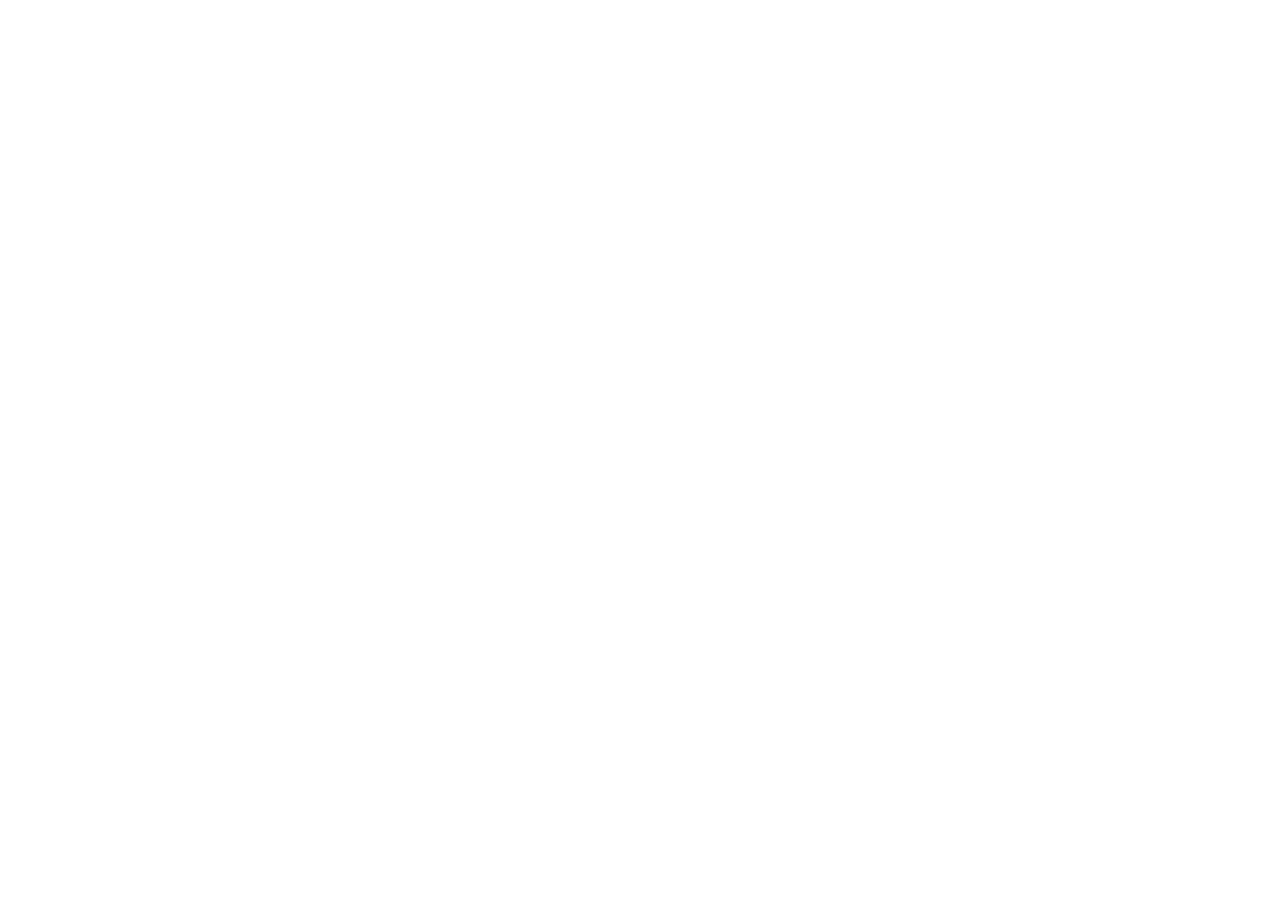
==== recipes/hot_dog.html @ 723ba17d "Added new images and new file" ====
<!DOCTYPE html>
<html lang="en">
  <head>
    <meta charset="UTF-8" />
    <meta name="viewport" content="width=device-width, initial-scale=1.0" />
    <title>Air Fry Hot gog</title>
  </head>
  <body></body>
</html>
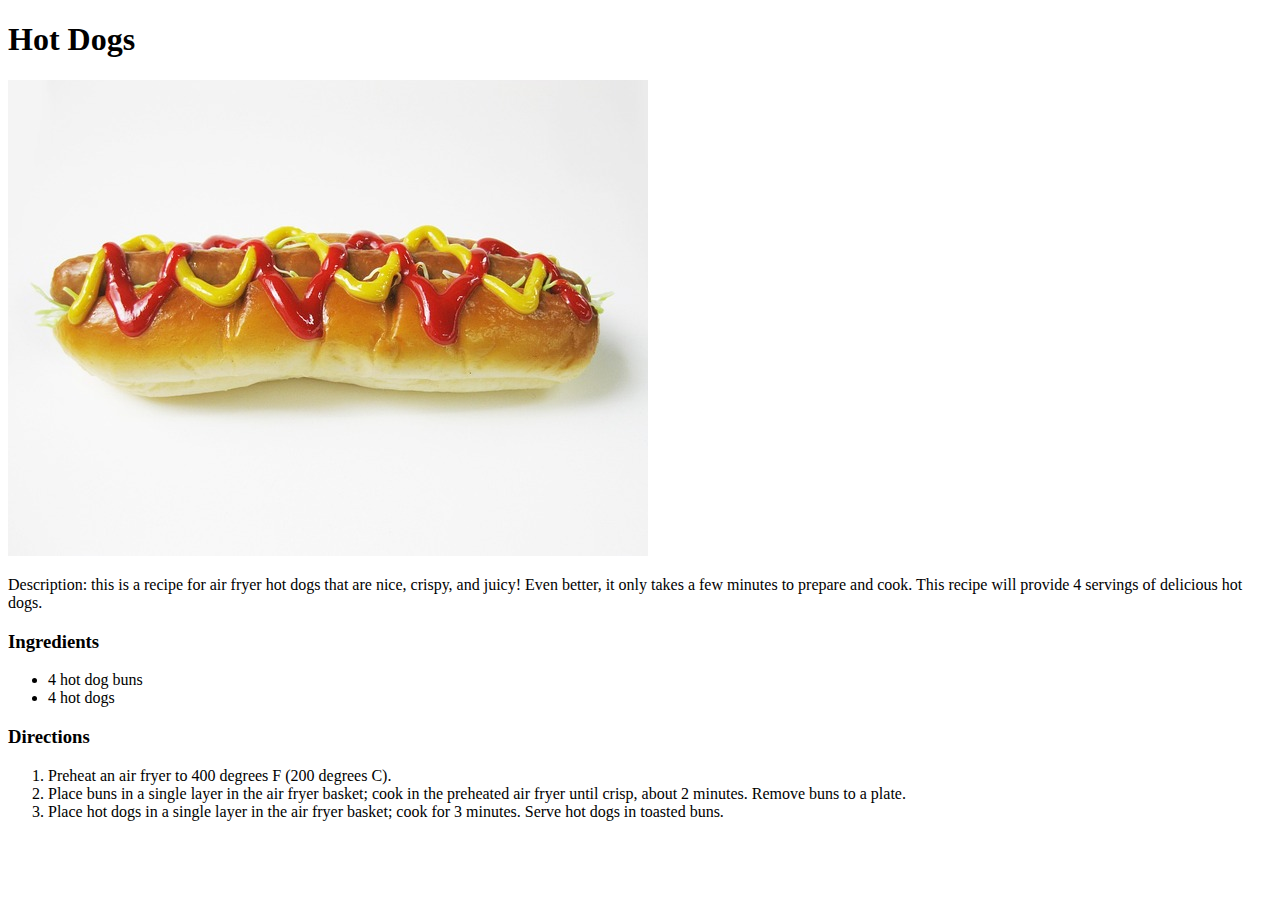
==== commit 700b40e7: "Updated hot_dog.html and pizza.html" ====
--- a/recipes/hot_dog.html
+++ b/recipes/hot_dog.html
@@ -3,7 +3,33 @@
   <head>
     <meta charset="UTF-8" />
     <meta name="viewport" content="width=device-width, initial-scale=1.0" />
-    <title>Air Fry Hot gog</title>
+    <title>Air Fryer Hot Dogs</title>
   </head>
   <body></body>
+  <h1>Hot Dogs</h1>
+  <img src="../images/hot-dog.jpg" alt="hot dog with mustard and ketchup" />
+  <p>
+    Description: this is a recipe for air fryer hot dogs that are nice, crispy,
+    and juicy! Even better, it only takes a few minutes to prepare and cook.
+    This recipe will provide 4 servings of delicious hot dogs.
+  </p>
+
+  <h3>Ingredients</h3>
+  <ul>
+    <li>4 hot dog buns</li>
+    <li>4 hot dogs</li>
+  </ul>
+
+  <h3>Directions</h3>
+  <ol>
+    <li>Preheat an air fryer to 400 degrees F (200 degrees C).</li>
+    <li>
+      Place buns in a single layer in the air fryer basket; cook in the
+      preheated air fryer until crisp, about 2 minutes. Remove buns to a plate.
+    </li>
+    <li>
+      Place hot dogs in a single layer in the air fryer basket; cook for 3
+      minutes. Serve hot dogs in toasted buns.
+    </li>
+  </ol>
 </html>
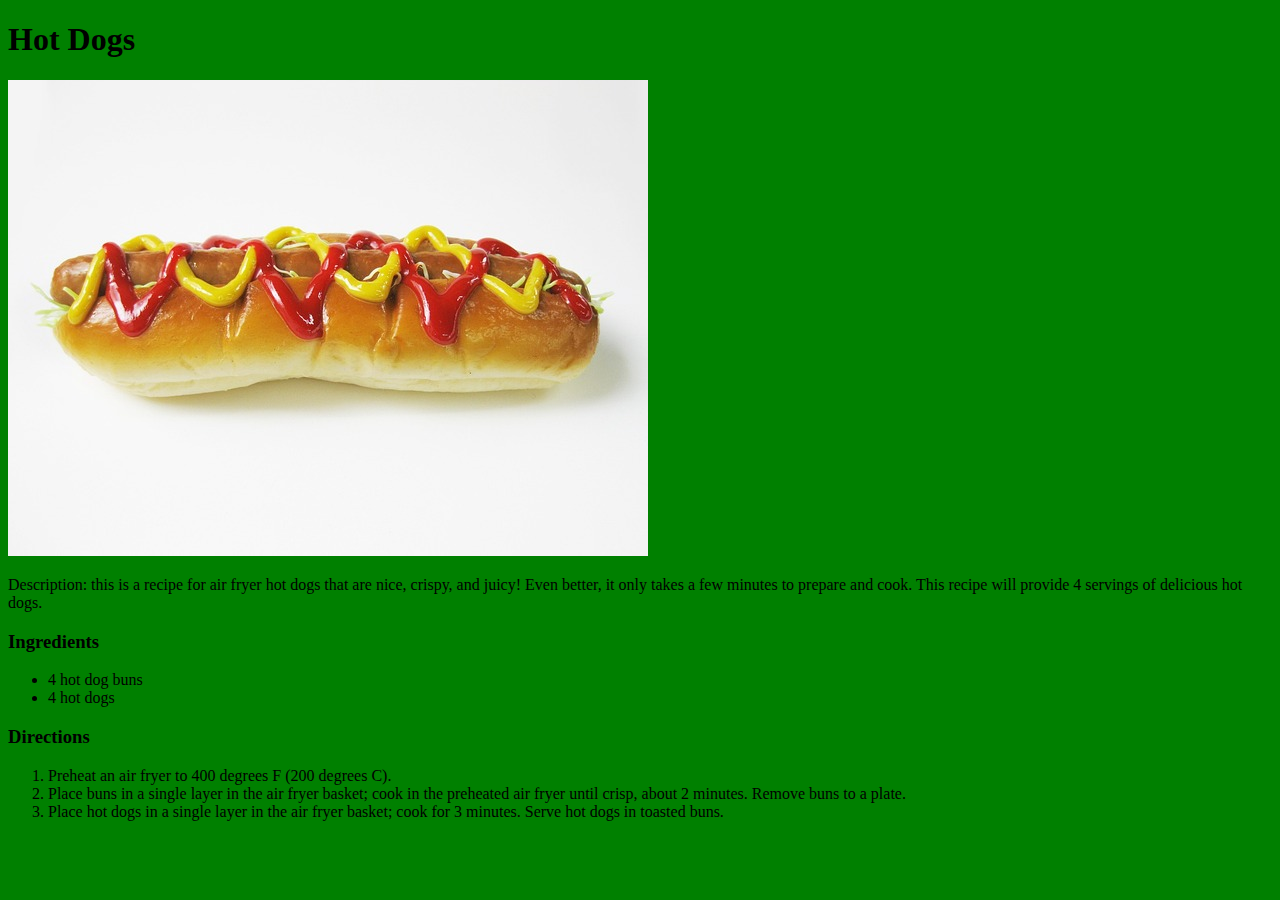
==== commit d9563dcd: "Created styles.css and added reference" ====
--- a/recipes/hot_dog.html
+++ b/recipes/hot_dog.html
@@ -3,33 +3,36 @@
   <head>
     <meta charset="UTF-8" />
     <meta name="viewport" content="width=device-width, initial-scale=1.0" />
+    <link rel="stylesheet" href="../styles.css" />
     <title>Air Fryer Hot Dogs</title>
   </head>
-  <body></body>
-  <h1>Hot Dogs</h1>
-  <img src="../images/hot-dog.jpg" alt="hot dog with mustard and ketchup" />
-  <p>
-    Description: this is a recipe for air fryer hot dogs that are nice, crispy,
-    and juicy! Even better, it only takes a few minutes to prepare and cook.
-    This recipe will provide 4 servings of delicious hot dogs.
-  </p>
+  <body id="page3">
+    <h1>Hot Dogs</h1>
+    <img src="../images/hot-dog.jpg" alt="hot dog with mustard and ketchup" />
+    <p>
+      Description: this is a recipe for air fryer hot dogs that are nice,
+      crispy, and juicy! Even better, it only takes a few minutes to prepare and
+      cook. This recipe will provide 4 servings of delicious hot dogs.
+    </p>
 
-  <h3>Ingredients</h3>
-  <ul>
-    <li>4 hot dog buns</li>
-    <li>4 hot dogs</li>
-  </ul>
+    <h3>Ingredients</h3>
+    <ul>
+      <li>4 hot dog buns</li>
+      <li>4 hot dogs</li>
+    </ul>
 
-  <h3>Directions</h3>
-  <ol>
-    <li>Preheat an air fryer to 400 degrees F (200 degrees C).</li>
-    <li>
-      Place buns in a single layer in the air fryer basket; cook in the
-      preheated air fryer until crisp, about 2 minutes. Remove buns to a plate.
-    </li>
-    <li>
-      Place hot dogs in a single layer in the air fryer basket; cook for 3
-      minutes. Serve hot dogs in toasted buns.
-    </li>
-  </ol>
+    <h3>Directions</h3>
+    <ol>
+      <li>Preheat an air fryer to 400 degrees F (200 degrees C).</li>
+      <li>
+        Place buns in a single layer in the air fryer basket; cook in the
+        preheated air fryer until crisp, about 2 minutes. Remove buns to a
+        plate.
+      </li>
+      <li>
+        Place hot dogs in a single layer in the air fryer basket; cook for 3
+        minutes. Serve hot dogs in toasted buns.
+      </li>
+    </ol>
+  </body>
 </html>
--- a/styles.css
+++ b/styles.css
@@ -0,0 +1,6 @@
+#page1,
+#page2,
+#page3,
+#page4 {
+  background-color: green;
+}
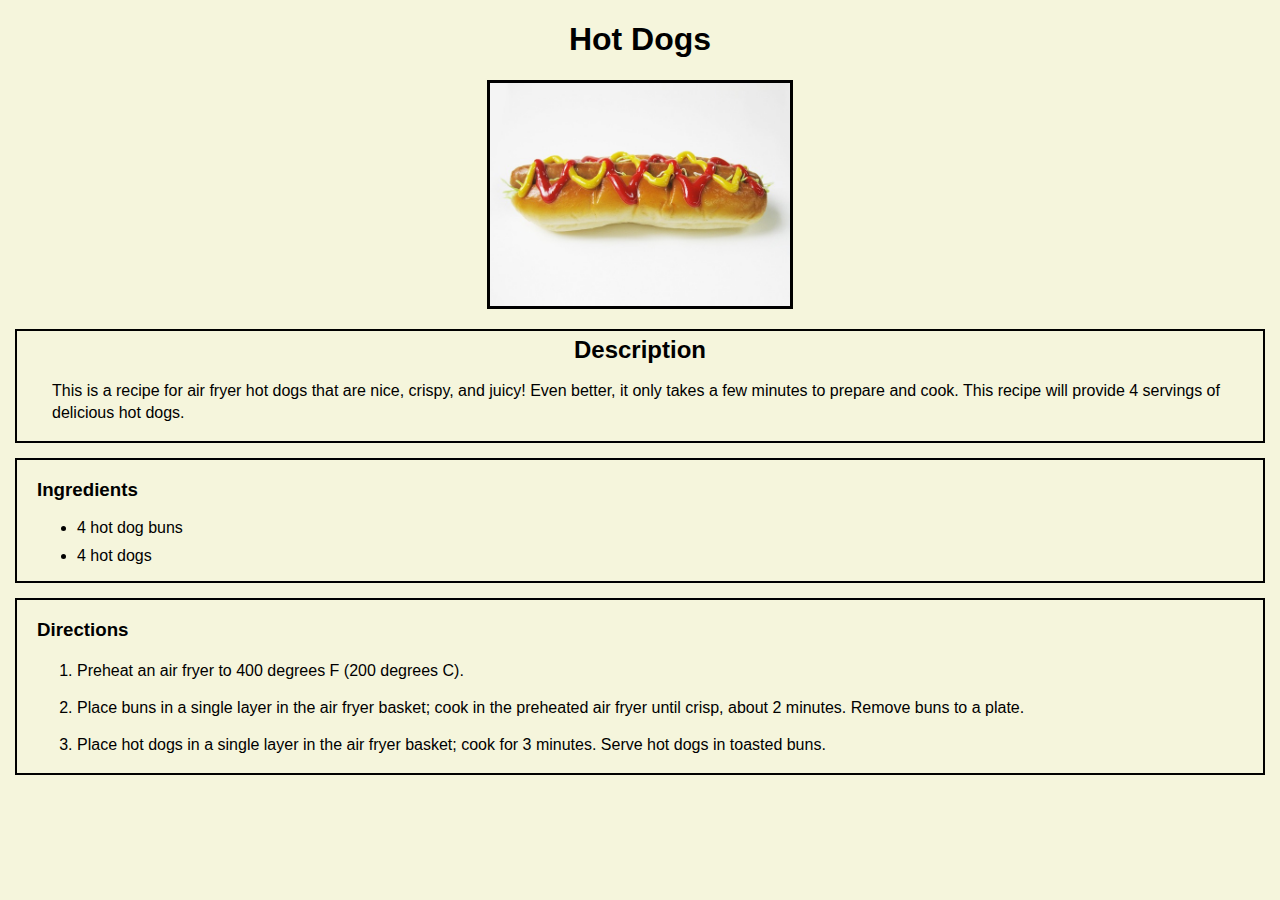
==== commit 91e4985d: "Edited recipes html files and styles.css" ====
--- a/recipes/hot_dog.html
+++ b/recipes/hot_dog.html
@@ -9,30 +9,38 @@
   <body id="page3">
     <h1>Hot Dogs</h1>
     <img src="../images/hot-dog.jpg" alt="hot dog with mustard and ketchup" />
-    <p>
-      Description: this is a recipe for air fryer hot dogs that are nice,
-      crispy, and juicy! Even better, it only takes a few minutes to prepare and
-      cook. This recipe will provide 4 servings of delicious hot dogs.
-    </p>
 
-    <h3>Ingredients</h3>
-    <ul>
-      <li>4 hot dog buns</li>
-      <li>4 hot dogs</li>
-    </ul>
+    <div class="description">
+      <h2>Description</h2>
+      <p>
+        This is a recipe for air fryer hot dogs that are nice, crispy, and
+        juicy! Even better, it only takes a few minutes to prepare and cook.
+        This recipe will provide 4 servings of delicious hot dogs.
+      </p>
+    </div>
 
-    <h3>Directions</h3>
-    <ol>
-      <li>Preheat an air fryer to 400 degrees F (200 degrees C).</li>
-      <li>
-        Place buns in a single layer in the air fryer basket; cook in the
-        preheated air fryer until crisp, about 2 minutes. Remove buns to a
-        plate.
-      </li>
-      <li>
-        Place hot dogs in a single layer in the air fryer basket; cook for 3
-        minutes. Serve hot dogs in toasted buns.
-      </li>
-    </ol>
+    <div class="ingredients">
+      <h3>Ingredients</h3>
+      <ul>
+        <li>4 hot dog buns</li>
+        <li>4 hot dogs</li>
+      </ul>
+    </div>
+
+    <div class="directions">
+      <h3>Directions</h3>
+      <ol>
+        <li>Preheat an air fryer to 400 degrees F (200 degrees C).</li>
+        <li>
+          Place buns in a single layer in the air fryer basket; cook in the
+          preheated air fryer until crisp, about 2 minutes. Remove buns to a
+          plate.
+        </li>
+        <li>
+          Place hot dogs in a single layer in the air fryer basket; cook for 3
+          minutes. Serve hot dogs in toasted buns.
+        </li>
+      </ol>
+    </div>
   </body>
 </html>
--- a/styles.css
+++ b/styles.css
@@ -1,6 +1,113 @@
-#page1,
-#page2,
-#page3,
+h1 {
+  text-align: center;
+}
+
+img {
+  display: block;
+  width: 300px;
+  height: auto;
+  /*setting the left and right margins to auto centers the image
+  if the display is set to block instead on inline-block or inline*/
+  margin-left: auto;
+  margin-right: auto;
+  margin-bottom: 20px;
+  border: 3px solid black;
+}
+
+/* makes it so that the h1 background color will reach top and
+side of the screen, without it h1 background color will not cover 
+those areas */
+body {
+  margin: 0;
+  padding: 0;
+  font-family: Arial, Helvetica, sans-serif;
+}
+
+.description {
+  border: 2px solid black;
+  margin: 15px;
+  padding: 0px 35px;
+}
+
+p,
+.directions li {
+  line-height: 1.4;
+}
+
+.description h2 {
+  margin: 5px 0px;
+  text-align: center;
+  padding: 0px;
+}
+
+.ingredients {
+  border: 2px solid black;
+  margin: 15px;
+  padding: 0px 20px;
+}
+
+.directions {
+  border: 2px solid black;
+  margin: 15px;
+  padding: 0px 20px;
+}
+
+.ingredients li {
+  margin-bottom: 10px;
+}
+
+.directions li {
+  margin-bottom: 15px;
+}
+
+/********************************page 1 styles********************************/
+
+#page1 {
+  background-color: lightblue;
+}
+
+#page1 h1 {
+  color: green;
+  margin: 0px;
+  background-color: hsl(195, 31%, 50%);
+}
+
+.food-list {
+  display: inline-block;
+  border: 2px solid black;
+  background-color: lightgreen;
+  padding: 0px 20px 0px 25px;
+}
+
+.food-list li {
+  margin: 10px 0px;
+  list-style: none;
+}
+
+.food-list a {
+  font-weight: bold;
+  text-decoration: none;
+}
+
+.food-list a:hover {
+  color: green;
+}
+
+/* div is used to make sure that the list is always at the center */
+.food-container {
+  text-align: center;
+}
+
+/**********************************************************************/
+
+#page2 {
+  background-color: lightcyan;
+}
+
+#page3 {
+  background-color: beige;
+}
+
 #page4 {
-  background-color: green;
+  background-color: burlywood;
 }
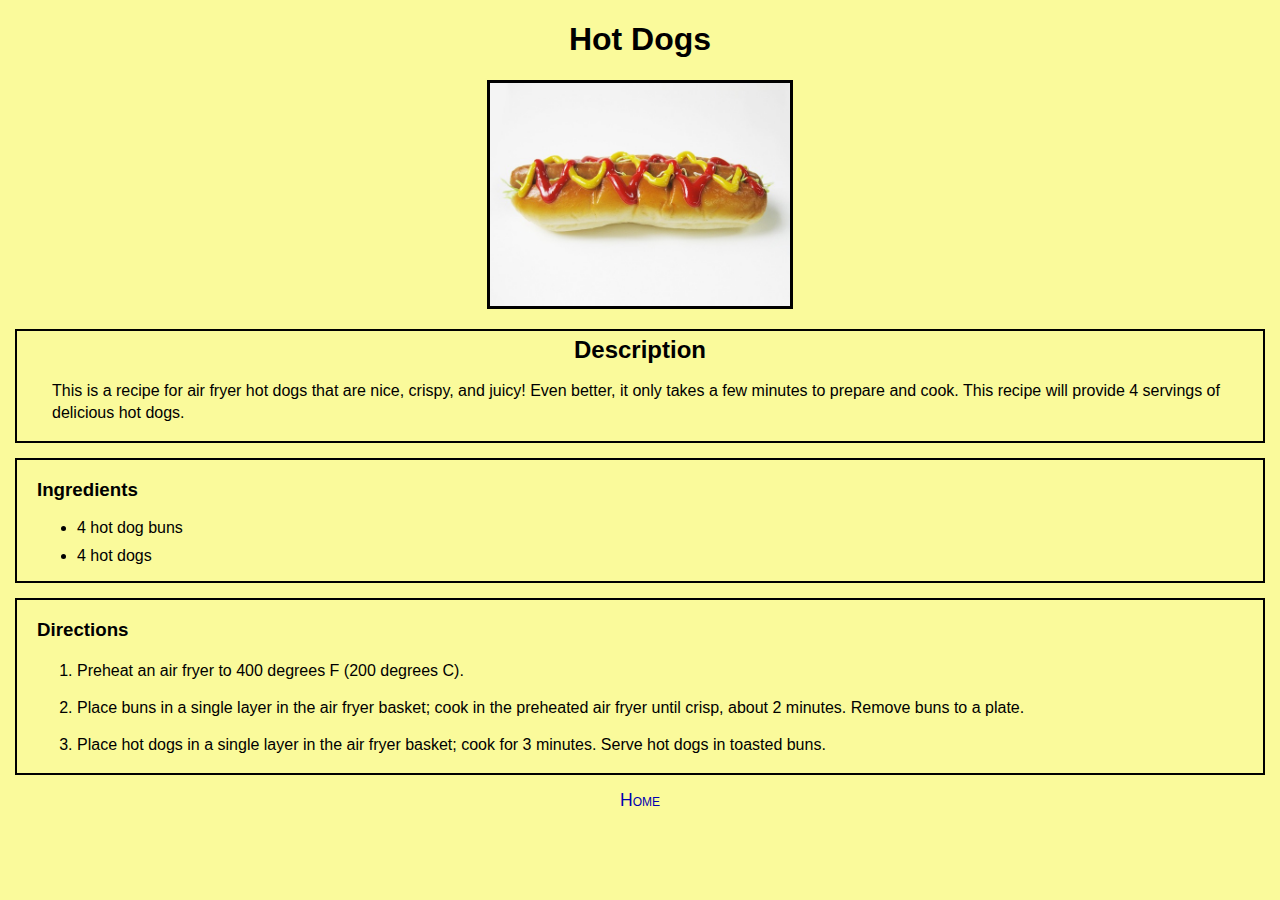
==== commit ffaef271: "Added home link to html files in recipes directory" ====
--- a/recipes/hot_dog.html
+++ b/recipes/hot_dog.html
@@ -42,5 +42,6 @@
         </li>
       </ol>
     </div>
+    <footer><a href="../index.html">Home</a></footer>
   </body>
 </html>
--- a/styles.css
+++ b/styles.css
@@ -60,6 +60,18 @@
   margin-bottom: 15px;
 }
 
+footer {
+  text-align: center;
+  padding-bottom: 10px;
+}
+
+footer a {
+  color: rgb(0, 0, 177);
+  text-decoration: none;
+  font-size: 1.1rem;
+  font-variant: small-caps;
+}
+
 /********************************page 1 styles********************************/
 
 #page1 {
@@ -68,7 +80,8 @@
 
 #page1 h1 {
   color: green;
-  margin: 0px;
+  padding: 10px;
+  margin: 0px 0px 15px;
   background-color: hsl(195, 31%, 50%);
 }
 
@@ -101,13 +114,17 @@
 /**********************************************************************/
 
 #page2 {
-  background-color: lightcyan;
+  background-color: rgb(0, 91, 0);
+}
+
+#page2 {
+  color: rgb(168, 158, 158);
 }
 
 #page3 {
-  background-color: beige;
+  background-color: rgb(250, 250, 155);
 }
 
 #page4 {
-  background-color: burlywood;
+  background-color: rgb(170, 222, 135);
 }
